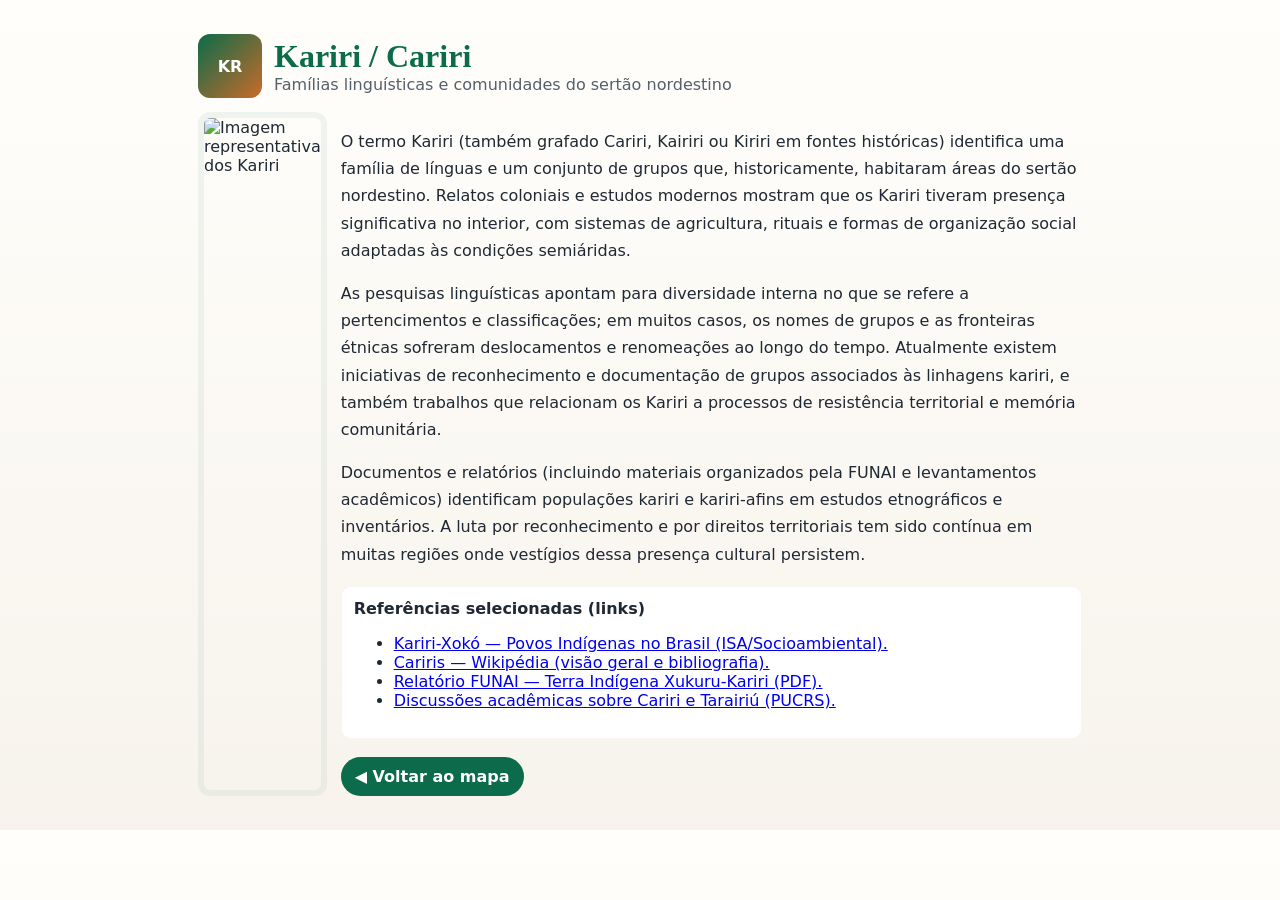
==== kariri.html @ d8fcdb48 "Add files via upload" ====
<!doctype html>
<html lang="pt-BR">
<head>
  <meta charset="utf-8" />
  <meta name="viewport" content="width=device-width, initial-scale=1" />
  <title>Kariri — Povos Indígenas da Paraíba</title>
  <style>
    :root{--accent:#0b6b4a;--muted:#55606a}
    *{box-sizing:border-box}
    body{font-family:system-ui,Arial,Helvetica;margin:0;background:linear-gradient(180deg,#fffefb,#f7f3ec);color:#1f2933}
    .wrap{max-width:920px;margin:16px auto;padding:18px}
    header{display:flex;gap:12px;align-items:center}
    .hero{display:flex;flex-direction:column;gap:14px;margin-top:14px}
    .hero img{width:100%;height:auto;border-radius:12px;border:6px solid rgba(11,107,74,0.06)}
    h1{font-family:'Cormorant Garamond',serif;color:var(--accent);margin:0}
    .meta{color:var(--muted)}
    .content{margin-top:12px;line-height:1.7}
    .references{margin-top:18px;background:#fff;padding:12px;border-radius:10px;border:1px solid rgba(0,0,0,0.04)}
    .exit{display:inline-block;margin-top:18px;padding:10px 14px;background:var(--accent);color:#fff;border-radius:999px;text-decoration:none;font-weight:700}
    @media (min-width:900px){.hero{flex-direction:row}.hero img{width:360px}}    
  </style>
</head>
<body>
  <div class="wrap">
    <header>
      <div style="width:64px;height:64px;border-radius:12px;background:linear-gradient(135deg,#0b6b4a,#c96b2a);display:flex;align-items:center;justify-content:center;color:white;font-weight:700">KR</div>
      <div>
        <h1>Kariri / Cariri</h1>
        <div class="meta">Famílias linguísticas e comunidades do sertão nordestino</div>
      </div>
    </header>

    <section class="hero">
      <img src="https://upload.wikimedia.org/wikipedia/commons/4/46/Cariri_-_arte.jpg" alt="Imagem representativa dos Kariri">

      <div>
        <div class="content">
          <p>O termo Kariri (também grafado Cariri, Kairiri ou Kiriri em fontes históricas) identifica uma família de línguas e um conjunto de grupos que, historicamente, habitaram áreas do sertão nordestino. Relatos coloniais e estudos modernos mostram que os Kariri tiveram presença significativa no interior, com sistemas de agricultura, rituais e formas de organização social adaptadas às condições semiáridas.</p>

          <p>As pesquisas linguísticas apontam para diversidade interna no que se refere a pertencimentos e classificações; em muitos casos, os nomes de grupos e as fronteiras étnicas sofreram deslocamentos e renomeações ao longo do tempo. Atualmente existem iniciativas de reconhecimento e documentação de grupos associados às linhagens kariri, e também trabalhos que relacionam os Kariri a processos de resistência territorial e memória comunitária.</p>

          <p>Documentos e relatórios (incluindo materiais organizados pela FUNAI e levantamentos acadêmicos) identificam populações kariri e kariri-afins em estudos etnográficos e inventários. A luta por reconhecimento e por direitos territoriais tem sido contínua em muitas regiões onde vestígios dessa presença cultural persistem.</p>
        </div>

        <div class="references">
          <strong>Referências selecionadas (links)</strong>
          <ul>
            <li><a href="https://pib.socioambiental.org/pt/Povo%3AKariri-Xok%C3%B3" target="_blank" rel="noopener">Kariri-Xokó — Povos Indígenas no Brasil (ISA/Socioambiental).</a></li>
            <li><a href="https://pt.wikipedia.org/wiki/Cariris" target="_blank" rel="noopener">Cariris — Wikipédia (visão geral e bibliografia).</a></li>
            <li><a href="https://www.gov.br/funai/pt-br/arquivos/conteudo/cggam/pdf/2019/ti-xukuru-kariri-versao-final.pdf" target="_blank" rel="noopener">Relatório FUNAI — Terra Indígena Xukuru-Kariri (PDF).</a></li>
            <li><a href="https://tede2.pucrs.br/tede2/handle/tede/2318" target="_blank" rel="noopener">Discussões acadêmicas sobre Cariri e Tarairiú (PUCRS).</a></li>
          </ul>
        </div>

        <a class="exit" href="index.html">◀ Voltar ao mapa</a>
      </div>
    </section>

  </div>
</body>
</html>
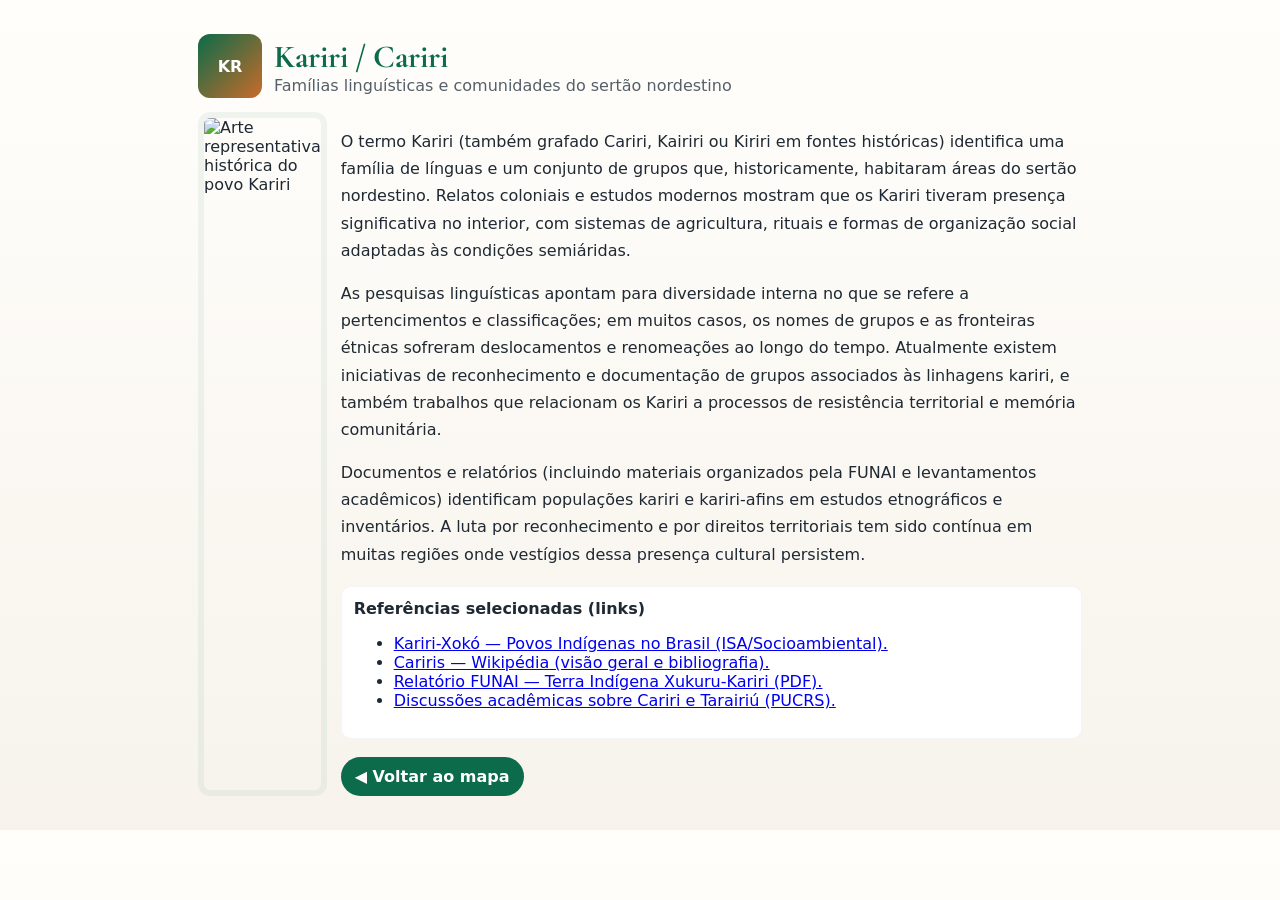
==== commit 67dbb91b: "melhorias no codigo melhoria e correções de escrita foram realizadas, alterei o uso da fonte 'cormor" ====
--- a/kariri.html
+++ b/kariri.html
@@ -3,27 +3,57 @@
 <head>
   <meta charset="utf-8" />
   <meta name="viewport" content="width=device-width, initial-scale=1" />
+  <meta name="description" content="Informações sobre os povos Kariri/Cariri — história, línguas, território e referências oficiais.">
   <title>Kariri — Povos Indígenas da Paraíba</title>
+
+  <!-- Fonte Cormorant Garamond -->
+  <link href="https://fonts.googleapis.com/css2?family=Cormorant+Garamond:wght@400;600;700&display=swap" rel="stylesheet">
+
   <style>
     :root{--accent:#0b6b4a;--muted:#55606a}
     *{box-sizing:border-box}
-    body{font-family:system-ui,Arial,Helvetica;margin:0;background:linear-gradient(180deg,#fffefb,#f7f3ec);color:#1f2933}
+    body{
+      font-family:system-ui,Arial,Helvetica;
+      margin:0;
+      background:linear-gradient(180deg,#fffefb,#f7f3ec);
+      color:#1f2933
+    }
     .wrap{max-width:920px;margin:16px auto;padding:18px}
     header{display:flex;gap:12px;align-items:center}
     .hero{display:flex;flex-direction:column;gap:14px;margin-top:14px}
-    .hero img{width:100%;height:auto;border-radius:12px;border:6px solid rgba(11,107,74,0.06)}
-    h1{font-family:'Cormorant Garamond',serif;color:var(--accent);margin:0}
+    .hero img{
+      width:100%;height:auto;border-radius:12px;
+      border:6px solid rgba(11,107,74,0.06)
+    }
+    h1{
+      font-family:'Cormorant Garamond', Georgia, 'Times New Roman', serif;
+      color:var(--accent);margin:0
+    }
     .meta{color:var(--muted)}
     .content{margin-top:12px;line-height:1.7}
-    .references{margin-top:18px;background:#fff;padding:12px;border-radius:10px;border:1px solid rgba(0,0,0,0.04)}
-    .exit{display:inline-block;margin-top:18px;padding:10px 14px;background:var(--accent);color:#fff;border-radius:999px;text-decoration:none;font-weight:700}
-    @media (min-width:900px){.hero{flex-direction:row}.hero img{width:360px}}    
+    .references{
+      margin-top:18px;background:#fff;
+      padding:12px;border-radius:10px;
+      border:1px solid rgba(0,0,0,0.04)
+    }
+    .exit{
+      display:inline-block;margin-top:18px;
+      padding:10px 14px;background:var(--accent);
+      color:#fff;border-radius:999px;
+      text-decoration:none;font-weight:700
+    }
+    @media (min-width:900px){
+      .hero{flex-direction:row}
+      .hero img{width:360px}
+    }
   </style>
 </head>
 <body>
   <div class="wrap">
     <header>
-      <div style="width:64px;height:64px;border-radius:12px;background:linear-gradient(135deg,#0b6b4a,#c96b2a);display:flex;align-items:center;justify-content:center;color:white;font-weight:700">KR</div>
+      <div style="width:64px;height:64px;border-radius:12px;background:linear-gradient(135deg,#0b6b4a,#c96b2a);display:flex;align-items:center;justify-content:center;color:white;font-weight:700">
+        KR
+      </div>
       <div>
         <h1>Kariri / Cariri</h1>
         <div class="meta">Famílias linguísticas e comunidades do sertão nordestino</div>
@@ -31,7 +61,8 @@
     </header>
 
     <section class="hero">
-      <img src="https://upload.wikimedia.org/wikipedia/commons/4/46/Cariri_-_arte.jpg" alt="Imagem representativa dos Kariri">
+      <img src="https://upload.wikimedia.org/wikipedia/commons/4/46/Cariri_-_arte.jpg" 
+            alt="Arte representativa histórica do povo Kariri">
 
       <div>
         <div class="content">
@@ -52,10 +83,11 @@
           </ul>
         </div>
 
-        <a class="exit" href="index.html">◀ Voltar ao mapa</a>
+        <a class="exit" href="./">◀ Voltar ao mapa</a>
       </div>
     </section>
 
   </div>
 </body>
 </html>
+
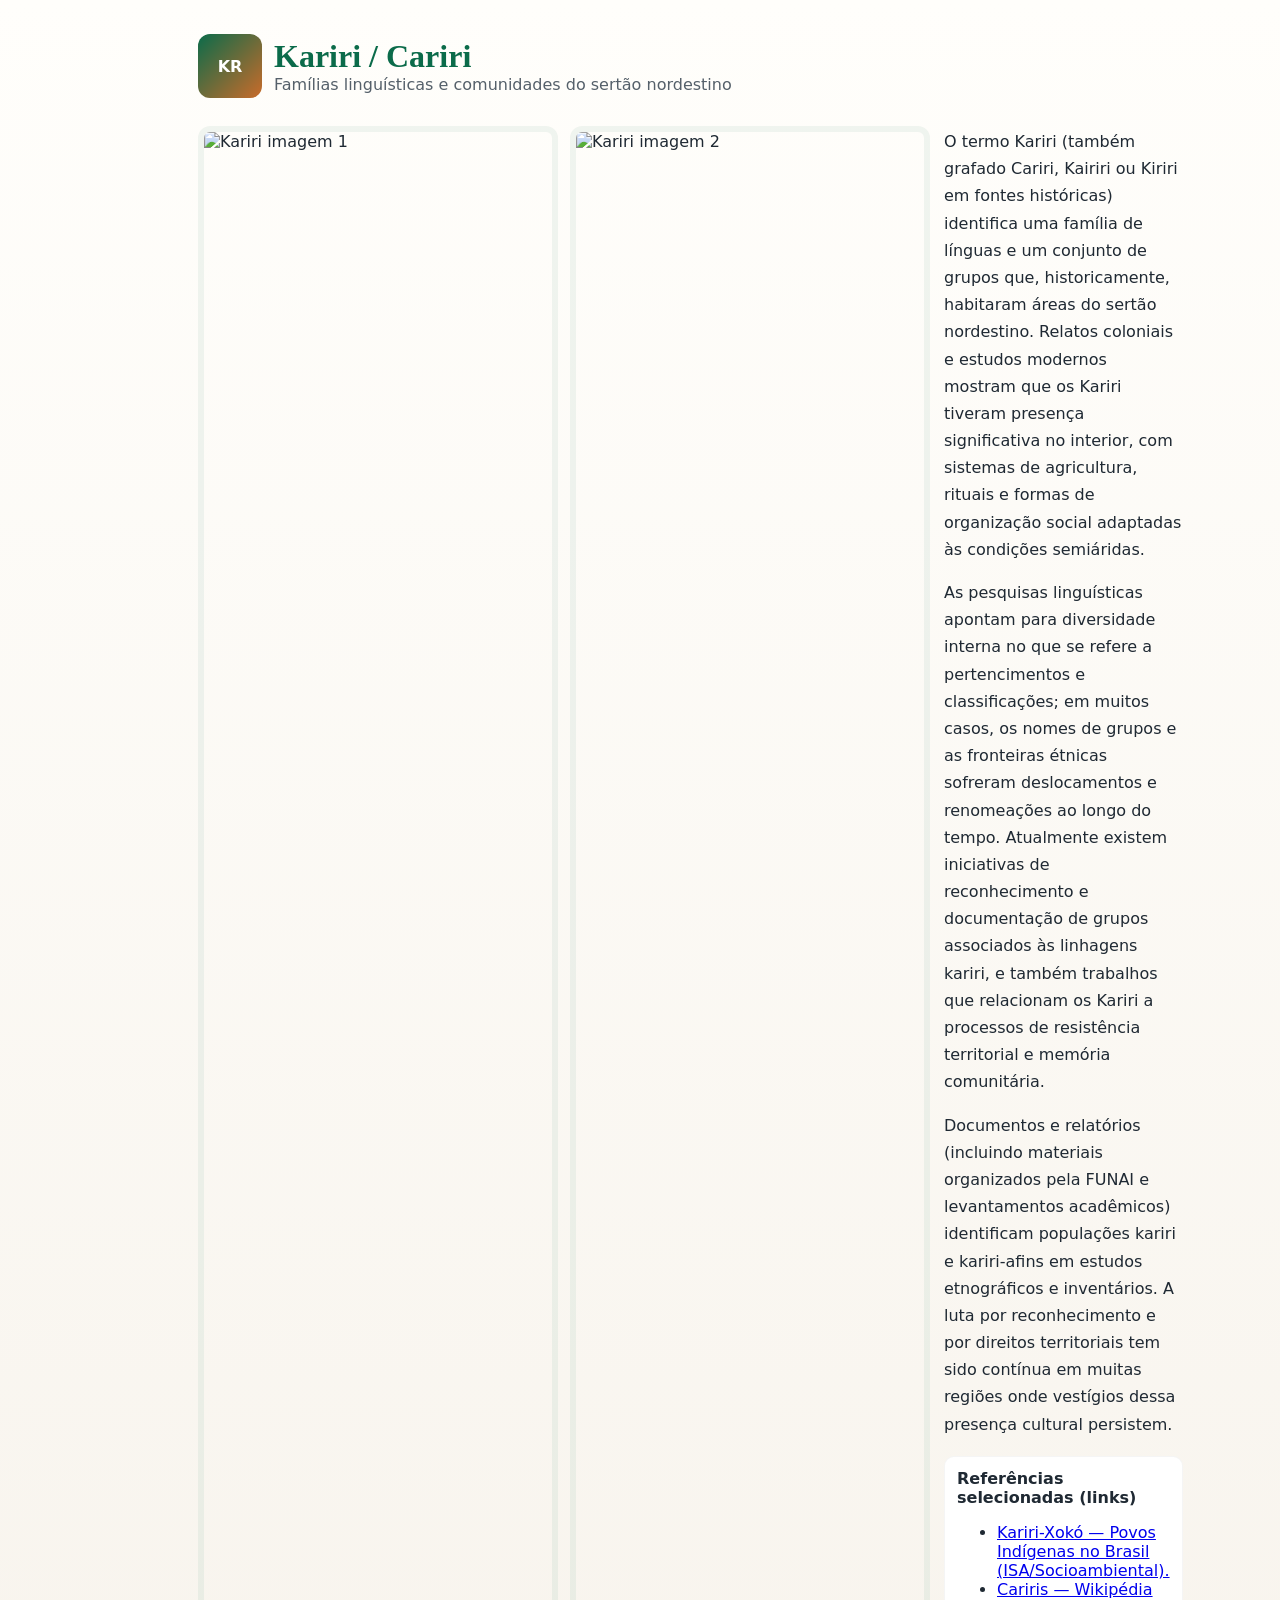
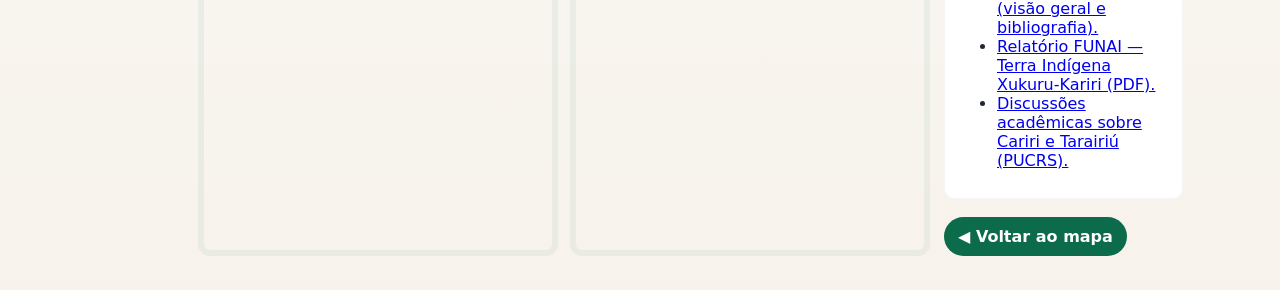
==== commit 19c952e7: "correção de erros  e adição de imagens" ====
--- a/kariri.html
+++ b/kariri.html
@@ -3,57 +3,28 @@
 <head>
   <meta charset="utf-8" />
   <meta name="viewport" content="width=device-width, initial-scale=1" />
-  <meta name="description" content="Informações sobre os povos Kariri/Cariri — história, línguas, território e referências oficiais.">
   <title>Kariri — Povos Indígenas da Paraíba</title>
-
-  <!-- Fonte Cormorant Garamond -->
-  <link href="https://fonts.googleapis.com/css2?family=Cormorant+Garamond:wght@400;600;700&display=swap" rel="stylesheet">
-
   <style>
     :root{--accent:#0b6b4a;--muted:#55606a}
     *{box-sizing:border-box}
-    body{
-      font-family:system-ui,Arial,Helvetica;
-      margin:0;
-      background:linear-gradient(180deg,#fffefb,#f7f3ec);
-      color:#1f2933
-    }
+    body{font-family:system-ui,Arial,Helvetica;margin:0;background:linear-gradient(180deg,#fffefb,#f7f3ec);color:#1f2933}
     .wrap{max-width:920px;margin:16px auto;padding:18px}
     header{display:flex;gap:12px;align-items:center}
     .hero{display:flex;flex-direction:column;gap:14px;margin-top:14px}
-    .hero img{
-      width:100%;height:auto;border-radius:12px;
-      border:6px solid rgba(11,107,74,0.06)
-    }
-    h1{
-      font-family:'Cormorant Garamond', Georgia, 'Times New Roman', serif;
-      color:var(--accent);margin:0
-    }
+    .hero img{width:100%;height:auto;border-radius:12px;border:6px solid rgba(11,107,74,0.06)}
+    h1{font-family:'Cormorant Garamond',serif;color:var(--accent);margin:0}
     .meta{color:var(--muted)}
     .content{margin-top:12px;line-height:1.7}
-    .references{
-      margin-top:18px;background:#fff;
-      padding:12px;border-radius:10px;
-      border:1px solid rgba(0,0,0,0.04)
-    }
-    .exit{
-      display:inline-block;margin-top:18px;
-      padding:10px 14px;background:var(--accent);
-      color:#fff;border-radius:999px;
-      text-decoration:none;font-weight:700
-    }
-    @media (min-width:900px){
-      .hero{flex-direction:row}
-      .hero img{width:360px}
-    }
+    .references{margin-top:18px;background:#fff;padding:12px;border-radius:10px;border:1px solid rgba(0,0,0,0.04)}
+    .exit{display:inline-block;margin-top:18px;padding:10px 14px;background:var(--accent);color:#fff;border-radius:999px;text-decoration:none;font-weight:700}
+    .gallery{display:flex;flex-direction:column;gap:12px;margin-top:14px}
+    @media (min-width:900px){.hero{flex-direction:row}.hero img{width:360px}.gallery{flex-direction:row}}    
   </style>
 </head>
 <body>
   <div class="wrap">
     <header>
-      <div style="width:64px;height:64px;border-radius:12px;background:linear-gradient(135deg,#0b6b4a,#c96b2a);display:flex;align-items:center;justify-content:center;color:white;font-weight:700">
-        KR
-      </div>
+      <div style="width:64px;height:64px;border-radius:12px;background:linear-gradient(135deg,#0b6b4a,#c96b2a);display:flex;align-items:center;justify-content:center;color:white;font-weight:700">KR</div>
       <div>
         <h1>Kariri / Cariri</h1>
         <div class="meta">Famílias linguísticas e comunidades do sertão nordestino</div>
@@ -61,8 +32,10 @@
     </header>
 
     <section class="hero">
-      <img src="https://upload.wikimedia.org/wikipedia/commons/4/46/Cariri_-_arte.jpg" 
-            alt="Arte representativa histórica do povo Kariri">
+      <div class="gallery">
+        <img src="https://drive.google.com/uc?export=view&id=1WT7hB0Wzlwd8t0c6-GOS4YC1zZYnDBmO" alt="Kariri imagem 1">
+        <img src="https://drive.google.com/uc?export=view&id=1UaJGzNEWfRDhAPw01iVKasgnkMwpWtTM" alt="Kariri imagem 2">
+      </div>
 
       <div>
         <div class="content">
@@ -83,11 +56,10 @@
           </ul>
         </div>
 
-        <a class="exit" href="./">◀ Voltar ao mapa</a>
+        <a class="exit" href="index.html">◀ Voltar ao mapa</a>
       </div>
     </section>
 
   </div>
 </body>
 </html>
-
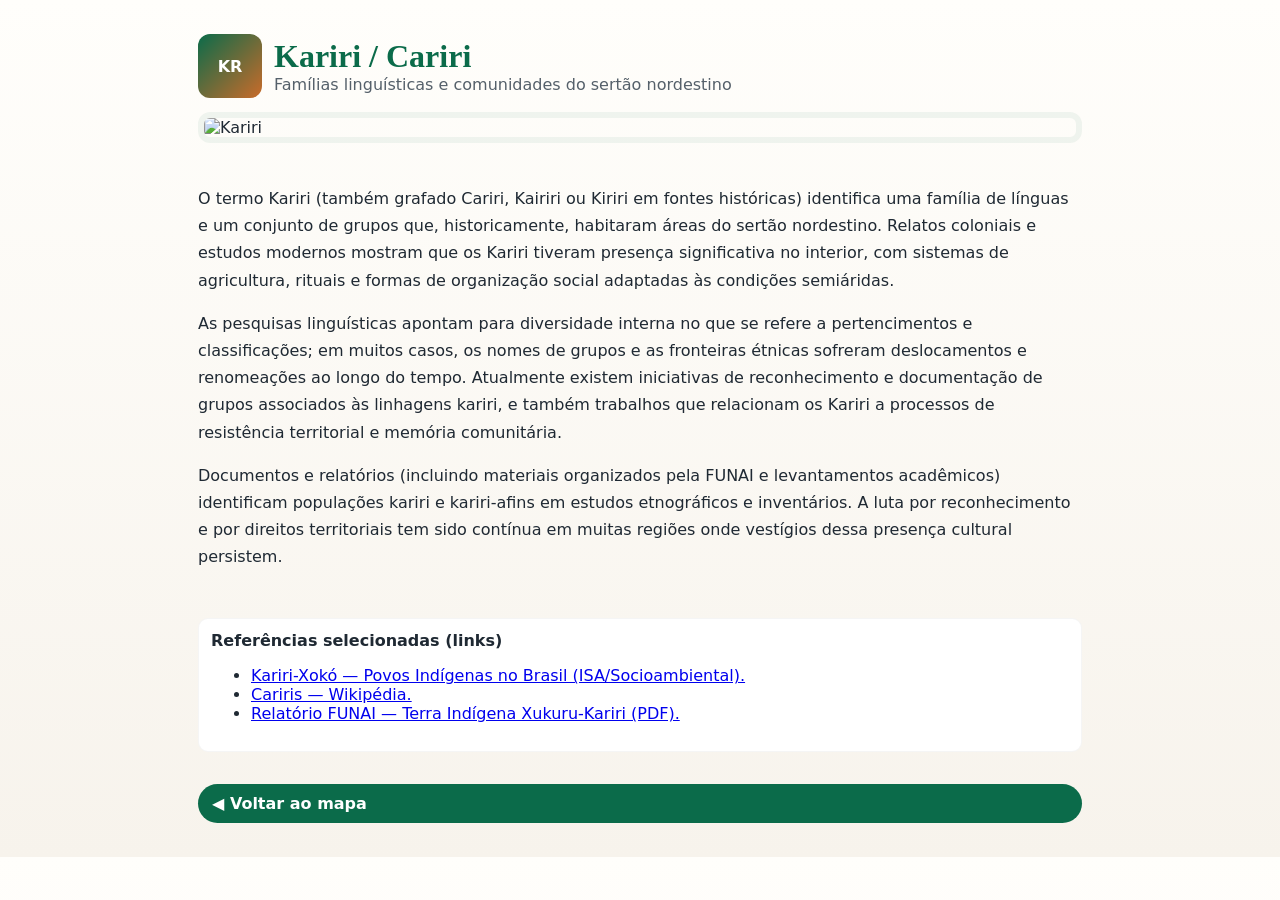
==== commit 1110aab3: "correção de erro no carregamento de imagens" ====
--- a/kariri.html
+++ b/kariri.html
@@ -16,9 +16,7 @@
     .meta{color:var(--muted)}
     .content{margin-top:12px;line-height:1.7}
     .references{margin-top:18px;background:#fff;padding:12px;border-radius:10px;border:1px solid rgba(0,0,0,0.04)}
-    .exit{display:inline-block;margin-top:18px;padding:10px 14px;background:var(--accent);color:#fff;border-radius:999px;text-decoration:none;font-weight:700}
-    .gallery{display:flex;flex-direction:column;gap:12px;margin-top:14px}
-    @media (min-width:900px){.hero{flex-direction:row}.hero img{width:360px}.gallery{flex-direction:row}}    
+    .exit{display:inline-block;margin-top:18px;padding:10px 14px;background:var(--accent);color:#fff;border-radius:999px;text-decoration:none;font-weight:700}    
   </style>
 </head>
 <body>
@@ -32,32 +30,26 @@
     </header>
 
     <section class="hero">
-      <div class="gallery">
-        <img src="https://drive.google.com/uc?export=view&id=1WT7hB0Wzlwd8t0c6-GOS4YC1zZYnDBmO" alt="Kariri imagem 1">
-        <img src="https://drive.google.com/uc?export=view&id=1UaJGzNEWfRDhAPw01iVKasgnkMwpWtTM" alt="Kariri imagem 2">
+      <img src="https://paraibacriativa.com.br/wp-content/uploads/2015/11/culturas_identitarias_indios_cariris1.jpg" alt="Kariri">
+
+      <div class="content">
+        <p>O termo Kariri (também grafado Cariri, Kairiri ou Kiriri em fontes históricas) identifica uma família de línguas e um conjunto de grupos que, historicamente, habitaram áreas do sertão nordestino. Relatos coloniais e estudos modernos mostram que os Kariri tiveram presença significativa no interior, com sistemas de agricultura, rituais e formas de organização social adaptadas às condições semiáridas.</p>
+
+        <p>As pesquisas linguísticas apontam para diversidade interna no que se refere a pertencimentos e classificações; em muitos casos, os nomes de grupos e as fronteiras étnicas sofreram deslocamentos e renomeações ao longo do tempo. Atualmente existem iniciativas de reconhecimento e documentação de grupos associados às linhagens kariri, e também trabalhos que relacionam os Kariri a processos de resistência territorial e memória comunitária.</p>
+
+        <p>Documentos e relatórios (incluindo materiais organizados pela FUNAI e levantamentos acadêmicos) identificam populações kariri e kariri-afins em estudos etnográficos e inventários. A luta por reconhecimento e por direitos territoriais tem sido contínua em muitas regiões onde vestígios dessa presença cultural persistem.</p>
       </div>
 
-      <div>
-        <div class="content">
-          <p>O termo Kariri (também grafado Cariri, Kairiri ou Kiriri em fontes históricas) identifica uma família de línguas e um conjunto de grupos que, historicamente, habitaram áreas do sertão nordestino. Relatos coloniais e estudos modernos mostram que os Kariri tiveram presença significativa no interior, com sistemas de agricultura, rituais e formas de organização social adaptadas às condições semiáridas.</p>
+      <div class="references">
+        <strong>Referências selecionadas (links)</strong>
+        <ul>
+          <li><a href="https://pib.socioambiental.org/pt/Povo%3AKariri-Xok%C3%B3" target="_blank" rel="noopener">Kariri-Xokó — Povos Indígenas no Brasil (ISA/Socioambiental).</a></li>
+          <li><a href="https://pt.wikipedia.org/wiki/Cariris" target="_blank" rel="noopener">Cariris — Wikipédia.</a></li>
+          <li><a href="https://www.gov.br/funai/pt-br/arquivos/conteudo/cggam/pdf/2019/ti-xukuru-kariri-versao-final.pdf" target="_blank" rel="noopener">Relatório FUNAI — Terra Indígena Xukuru-Kariri (PDF).</a></li>
+        </ul>
+      </div>
 
-          <p>As pesquisas linguísticas apontam para diversidade interna no que se refere a pertencimentos e classificações; em muitos casos, os nomes de grupos e as fronteiras étnicas sofreram deslocamentos e renomeações ao longo do tempo. Atualmente existem iniciativas de reconhecimento e documentação de grupos associados às linhagens kariri, e também trabalhos que relacionam os Kariri a processos de resistência territorial e memória comunitária.</p>
-
-          <p>Documentos e relatórios (incluindo materiais organizados pela FUNAI e levantamentos acadêmicos) identificam populações kariri e kariri-afins em estudos etnográficos e inventários. A luta por reconhecimento e por direitos territoriais tem sido contínua em muitas regiões onde vestígios dessa presença cultural persistem.</p>
-        </div>
-
-        <div class="references">
-          <strong>Referências selecionadas (links)</strong>
-          <ul>
-            <li><a href="https://pib.socioambiental.org/pt/Povo%3AKariri-Xok%C3%B3" target="_blank" rel="noopener">Kariri-Xokó — Povos Indígenas no Brasil (ISA/Socioambiental).</a></li>
-            <li><a href="https://pt.wikipedia.org/wiki/Cariris" target="_blank" rel="noopener">Cariris — Wikipédia (visão geral e bibliografia).</a></li>
-            <li><a href="https://www.gov.br/funai/pt-br/arquivos/conteudo/cggam/pdf/2019/ti-xukuru-kariri-versao-final.pdf" target="_blank" rel="noopener">Relatório FUNAI — Terra Indígena Xukuru-Kariri (PDF).</a></li>
-            <li><a href="https://tede2.pucrs.br/tede2/handle/tede/2318" target="_blank" rel="noopener">Discussões acadêmicas sobre Cariri e Tarairiú (PUCRS).</a></li>
-          </ul>
-        </div>
-
-        <a class="exit" href="index.html">◀ Voltar ao mapa</a>
-      </div>
+      <a class="exit" href="index.html">◀ Voltar ao mapa</a>
     </section>
 
   </div>
